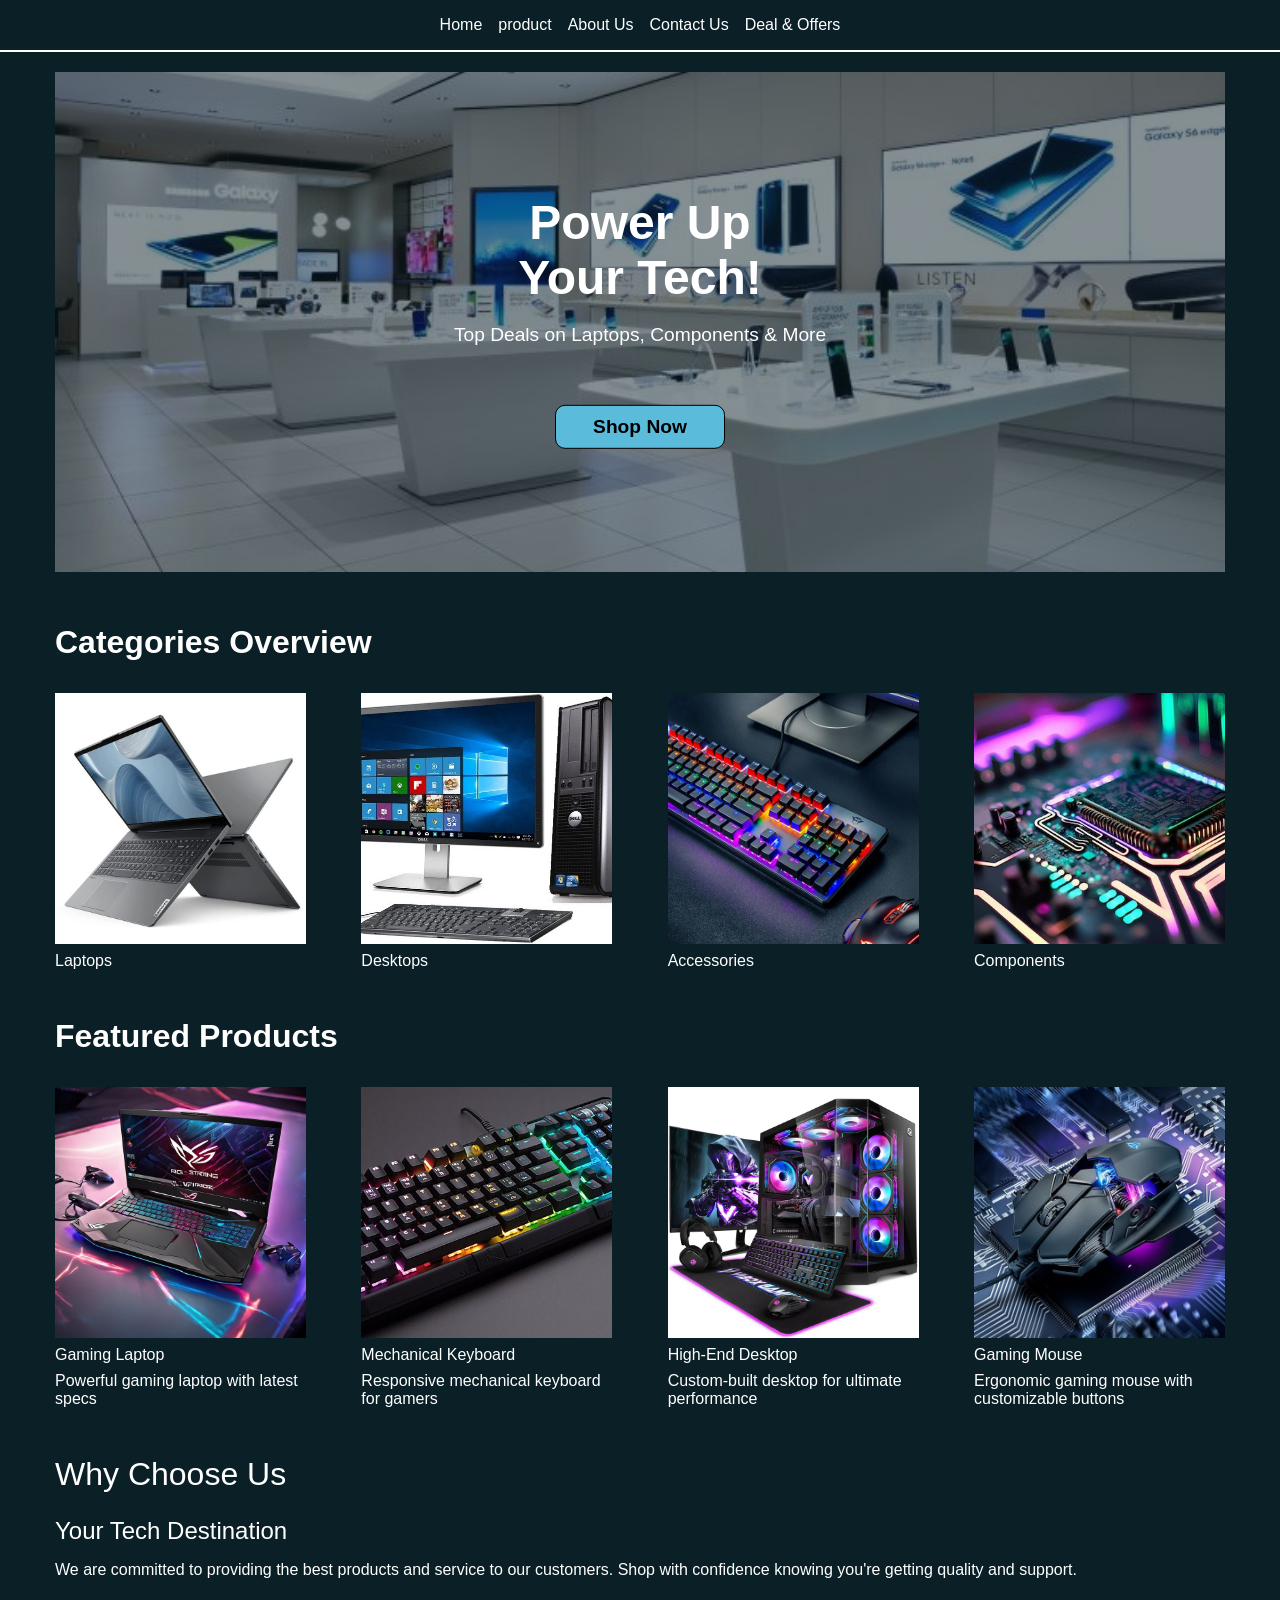
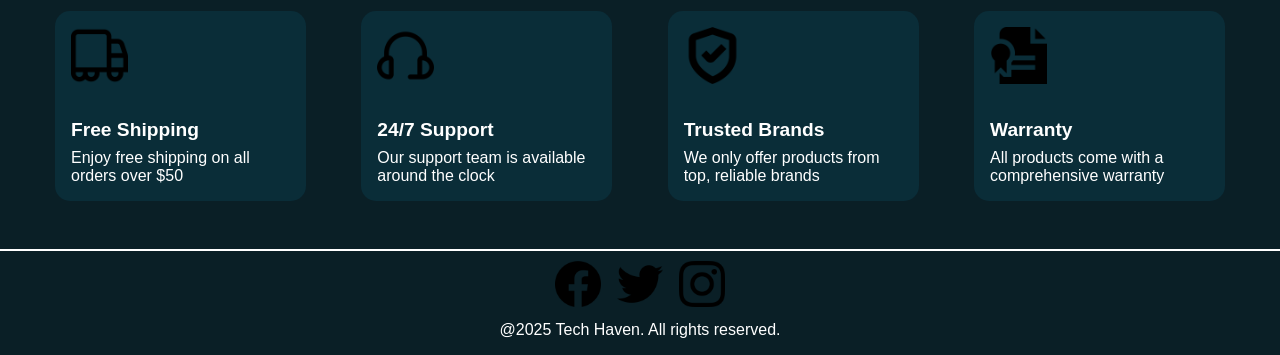
==== index.html @ 1960f38f "feat:hompage" ====
<!DOCTYPE html>
<html lang="en">

<head>
    <meta charset="UTF-8">
    <meta name="viewport" content="width=device-width, initial-scale=1.0">
    <title>Document</title>
    <link rel="stylesheet" href="css/home.css">
</head>

<body>

    <!-- navbar -->
    <nav class="navbar">
        <ul>
            <li><a href="index.html">Home</a></li>
            <li><a href="about_us.html">product</a></li>
            <li><a href="contact_us.html">About Us</a></li>
            <li><a href="login.html">Contact Us</a></li>
            <li><a href="register.html">Deal & Offers</a></li>
        </ul>
    </nav>
    <hr class="navbar_line">



    <!-- Hero Section -->
    <div class="Hero_section">
        <img src="/images/heroImage.jpg" alt="office">
        <div class="main-container">
            <h1 class="main-heading">Power Up <br>Your Tech!</h1>
            <p class="main-paragraph">Top Deals on Laptops, Components & More</p>
            <button type="button" class="hero-button">Shop Now</button>
        </div>
    </div>

    <!-- Categories Overview -->
    <div class="categories_container">
        <h1 class="categories_heading">Categories Overview</h1>
        <div class="categories">
            <div class="categories_box">
                <a href="">
                    <img class="categories_img" src="/images/categories/laptop.jpg" alt="">
                    <p>Laptops</p>
                </a>
            </div>
            <div class="categories_box">
                <a href="">
                    <img class="categories_img" src="/images/categories/desktop.jpg" alt="">
                    <p>Desktops</p>
                </a>
            </div>
            <div class="categories_box">
                <a href="">
                    <img class="categories_img" src="/images/categories/accessories.jpg" alt="">
                    <p>Accessories</p>
                </a>
            </div>
            <div class="categories_box">
                <a href="">
                    <img class="categories_img" src="/images/categories/components.jpg" alt="">
                    <p>Components</p>
                </a>
            </div>
        </div>
    </div>


    <!-- Featured Products -->
    <!-- Css same as Categories -->
    <div class="categories_container">
        <h1 class="categories_heading">Featured Products</h1>
        <div class="categories">
            <div class="categories_box">
                <a href="">
                    <img class="categories_img" src="/images/featured/gaming_laptop.jpg" alt="">
                    <p>Gaming Laptop</p>
                    <p class="featured_text">Powerful gaming laptop with latest specs</p>
                </a>
            </div>
            <div class="categories_box">
                <a href="">
                    <img class="categories_img" src="/images/featured/keyboard.jpg" alt="">
                    <p>Mechanical Keyboard</p>
                    <p class="featured_text">Responsive mechanical keyboard for gamers</p>
                </a>
            </div>
            <div class="categories_box">
                <a href="">
                    <img class="categories_img" src="/images/featured/desktop.jpg" alt="">
                    <p>High-End Desktop</p>
                    <p class="featured_text">Custom-built desktop for ultimate performance</p>
                </a>
            </div>
            <div class="categories_box">
                <a href="">
                    <img class="categories_img" src="/images/featured/mouse.jpg" alt="">
                    <p>Gaming Mouse</p>
                    <p class="featured_text">Ergonomic gaming mouse with customizable buttons</p>
                </a>
            </div>
        </div>
    </div>


    <!-- why choose us -->
    <div class="us">
        <p class="us_heading">Why Choose Us</p>
        <p class="us_subheading">Your Tech Destination</p>
        <p class="us_text">We are committed to providing the best products and service to our customers. Shop with
            confidence knowing you're getting quality and support.</p>


        <div class="cards">
            <div class="card">
                <img class="card_img" src="images/services/freeShipping.png" alt="">
                <p class="card_heading">Free Shipping</p>
                <p class="card_text">Enjoy free shipping on all orders over $50</p>
            </div>
            <div class="card">
                <img class="card_img" src="images/services/247.png" alt="">
                <p class="card_heading">24/7 Support</p>
                <p class="card_text">Our support team is available around the clock</p>
            </div>
            <div class="card">
                <img class="card_img" src="images/services/trusted.png" alt="">
                <p class="card_heading">Trusted Brands</p>
                <p class="card_text">We only offer products from top, reliable brands</p>
            </div>
            <div class="card">
                <img class="card_img" src="images/services/warrenty.png" alt="">
                <p class="card_heading">Warranty</p>
                <p class="card_text">All products come with a comprehensive warranty</p>
            </div>
        </div>
    </div>






    <!-- footer -->
    <hr class="navbar_line 2">
    <footer>
        <div class="social-media">
            <a href="https://www.facebook.com/" target="_blank"> <img src="/images/facebook.png" width="46px"
                    height="46px"></a>
            <a href="https://twitter.com/" target="_blank"> <img src="/images/twiter.png" width="46px"
                    height="46px"></a>
            <a href="https://www.instagram.com/" target="_blank"> <img src="/images/instargram.png" width="46px"
                    height="46px"> </a>
        </div>

        <div class="footer-text">
            @2025 Tech Haven. All rights reserved.
        </div>
    </footer>
</body>

</html>
---- css/home.css ----
body {
    background-color: #0A1F26;
    margin: 0;
    font-family: 'Poppins', sans-serif;
}

/* Navigation Bar */
nav {
    display: flex;
    justify-content: center;
    align-items: center;
    flex-wrap: wrap;
    padding: 1rem 0;
}

nav ul {
    display: flex;
    flex-wrap: wrap;
    list-style: none;
    gap: 1rem;
    padding-left: 0;
    margin: 0;
}

nav ul li a {
    text-decoration: none;
    color: white;
    font-size: 1rem;
    transition: color 0.2s;
}

nav ul li a:hover {
    color: red;
}

.navbar_line {
    background-color: white;
    height: 2px;
    border: none;
    width: 100%;
    margin: 0;
}

/* Footer */
.social-media {
    display: flex;
    justify-content: center;
    gap: 1rem;
    padding: 10px;
}

.footer-text {
    text-align: center;
    color: white;
    font-size: 1rem;
    padding-bottom: 1rem;
}

/* Hero Section */
.Hero_section {
    position: relative;
    display: flex;
    justify-content: center;
    align-items: center;
    padding: 20px 0;
    width: 100%;
    min-height: 300px;
}

.Hero_section img {
    width: 100%;
    max-width: 1170px;
    height: auto;
    max-height: 500px;
    object-fit: cover;
    opacity: 0.5;
}

.main-container {
    position: absolute;
    z-index: 1;
    text-align: center;
    color: white;
    padding: 20px;
    border-radius: 10px;
    width: 90%;
    left: 50%;
    top: 50%;
    transform: translate(-50%, -50%);
}

.main-container .main-heading {
    font-size: 3rem;
    margin: 0;
}

.main-container .main-paragraph {
    font-size: 1.2rem;
}

.main-container .hero-button {
    font-size: 1.2rem;
    font-weight: 700;
    width: 170px;
    height: 44px;
    border-radius: 10px;
    border: 1px solid black;
    background-color: #5ABBDB;
    margin: 40px 0 0 0;
    cursor: pointer;
    transition: background 0.2s;
}

.main-container .hero-button:active {
    background-color: #214d5c;
}

/* Categories & Featured Products */
.categories_container {
    max-width: 1170px;
    width: 95%;
    margin: 2rem auto;
}

.categories_heading {
    color: white;
    text-align: left;
    font-size: 2rem;
    margin-bottom: 2rem;
}

.categories {
    display: flex;
    justify-content: space-between;
    gap: 1rem;
    flex-wrap: wrap;
}

.categories_box {
    display: flex;
    flex-direction: column;
    flex: 1 1 200px;
    min-width: 150px;
    max-width: 251px;
    margin-bottom: 1rem;
}

.categories_box a {
    text-decoration: none;
    color: white;
    font-size: 1rem;
    width: 100%;
    display: flex;
    flex-direction: column;
    
}

.categories_img {
    width: 100%;
    height: auto;
    aspect-ratio: 1/1;
    object-fit: cover;
    transition: border 0.2s, opacity 0.2s;
}

.categories_box a p:hover {
    color: red;
}

.categories a img:hover {
    border-bottom: 3px solid red;
    opacity: 0.5;
}

.categories p, .featured_text {
    text-align: left;
    color: white;
    font-size: 1rem;
    margin: 0.5rem 0 0 0;
}

.featured_text {
    color: rgb(180, 176, 176);
    font-size: 1rem;
    text-align: left;
}

/* Why Choose Us */
.us {
    max-width: 1170px;
    width: 95%;
    margin: 2rem auto;
}

.us_heading {
    text-align: left;
    color: white;
    font-size: 2rem;
    margin-bottom: 0.5rem;
}

.us_subheading {
    text-align: left;
    color: white;
    font-size: 1.5rem;
    margin-bottom: 0.5rem;
}

.us_text {
    text-align: left;
    color: white;
    font-size: 1rem;
    margin-bottom: 2rem;
}

.cards {
    display: flex;
    justify-content: space-between;
    gap: 1rem;
    flex-wrap: wrap;
}

.card {
    background: #0D648033;
    border-radius: 15px;
    padding: 1rem;
    width: 100%;
    max-width: 251px;
    min-width: 150px;
    box-sizing: border-box;
    margin-bottom: 1rem;
    display: flex;
    flex-direction: column;
    align-items: flex-start;
}

.card_img {
    width: 57px;
    height: 57px;
    margin-bottom: 1rem;
}

.card_heading {
    color: white;
    font-size: 1.2rem;
    font-weight: 700;
    margin-bottom: 0.5rem;
}

.card_text {
    color: white;
    font-size: 1rem;
    font-weight: 400;
    margin: 0;
}

/* Responsive Breakpoints */
@media (max-width: 1200px) {
    .categories_container, .us {
        max-width: 1000px;
    }
    .Hero_section img {
        max-width: 1000px;
    }
}

@media (max-width: 992px) {
    .categories_container, .us {
        max-width: 800px;
    }
    .Hero_section img {
        max-width: 800px;
    }
    .main-container .main-heading {
        font-size: 2.5rem;
    }
}

@media (max-width: 768px) {
    nav {
        flex-direction: column;
        align-items: flex-start;
        padding: 1rem;
    }
    nav ul {
        flex-direction: column;
        width: 100%;
        gap: 0.5rem;
    }
    .Hero_section img {
        max-width: 100vw;
        min-height: 200px;
        border-radius: 0;
    }
    .main-container {
        padding: 10px;
        width: 95%;
    }
    .categories, .cards {
        flex-direction: column;
        gap: 1rem;
        align-items: center;
    }
    .categories_box, .card {
        max-width: 400px;
        width: 100%;
    }
    .categories_heading, .us_heading, .us_subheading {
        font-size: 1.5rem;
    }
}

@media (max-width: 480px) {
    .Hero_section {
        padding: 10px 0;
        min-height: 150px;
    }
    .main-container .main-heading {
        font-size: 1.3rem;
    }
    .main-container .main-paragraph {
        font-size: 1rem;
    }
    .main-container .hero-button {
        font-size: 1rem;
        width: 120px;
        height: 36px;
        margin: 20px 0 0 0;
    }
    .categories_box, .card {
        max-width: 95vw;
        min-width: 0;
    }
    .categories_heading, .us_heading, .us_subheading {
        font-size: 1.2rem;
    }
    .footer-text {
        font-size: 0.9rem;
    }
}
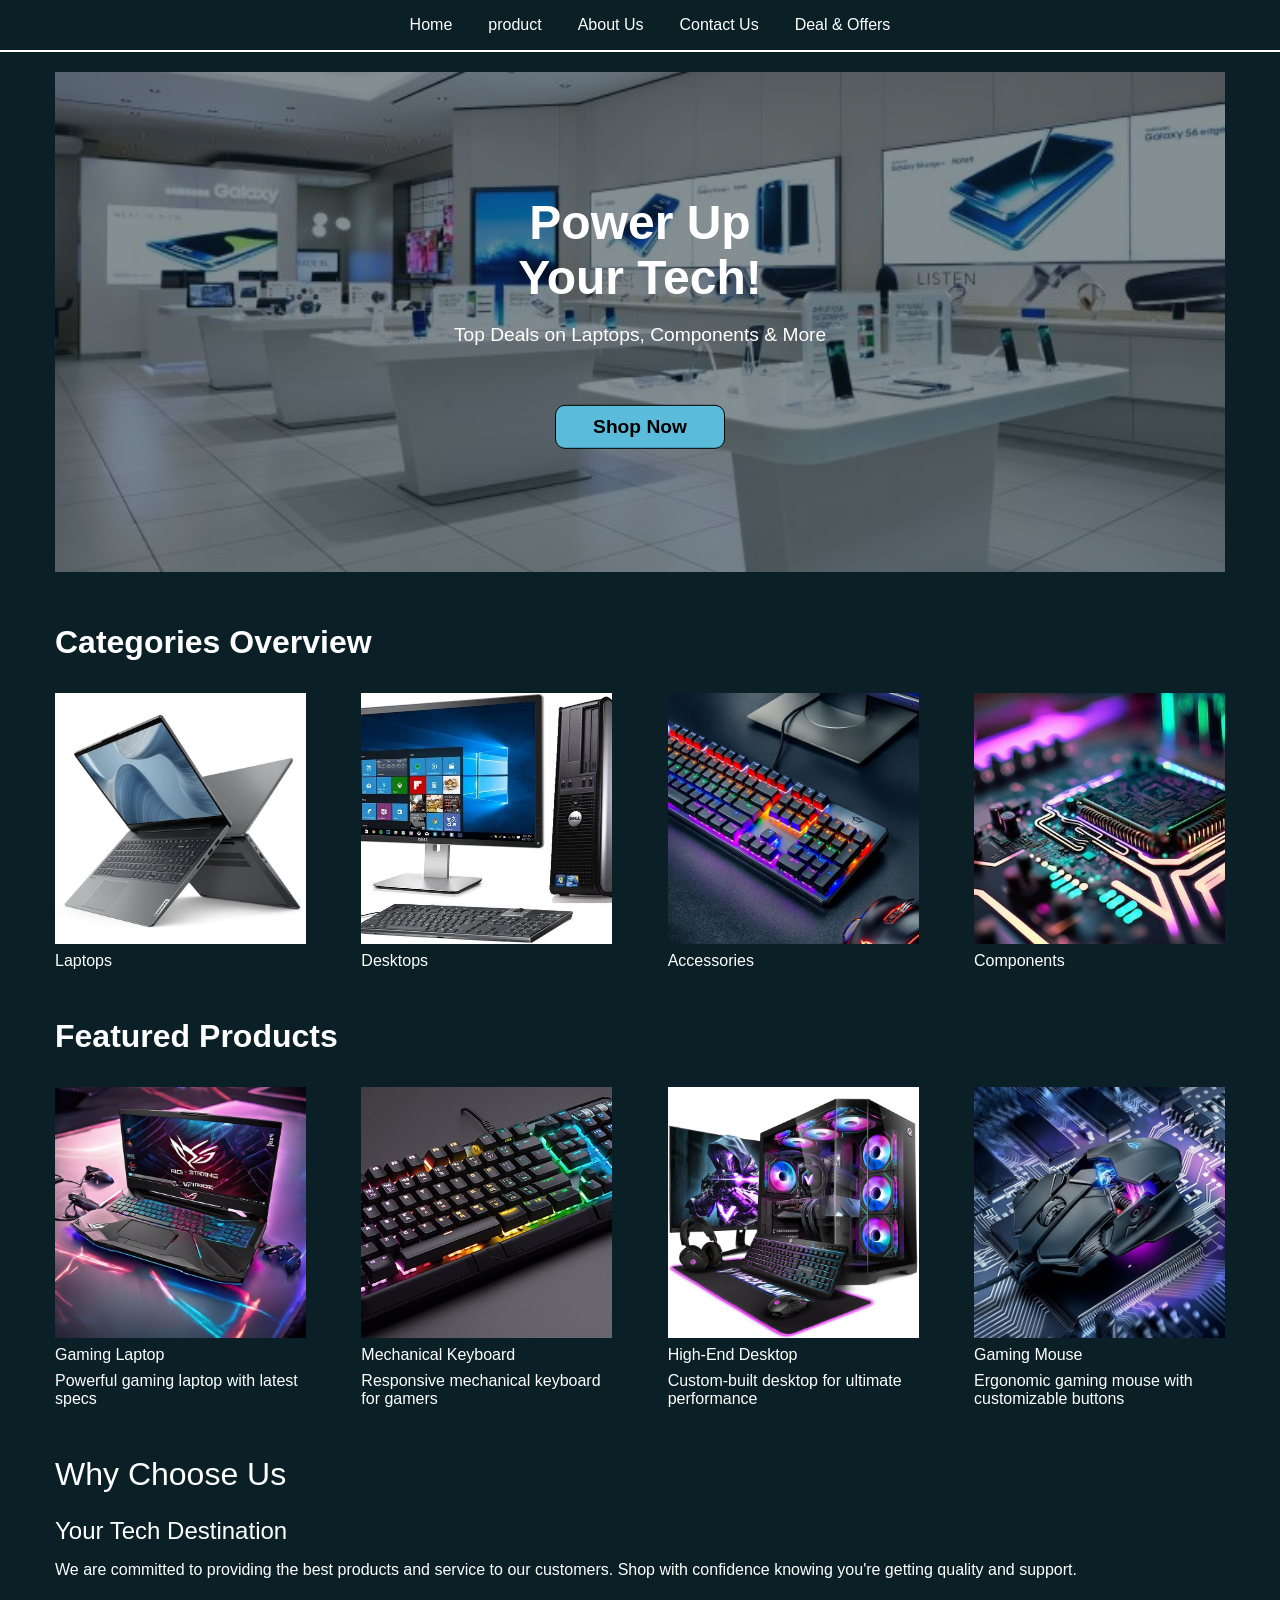
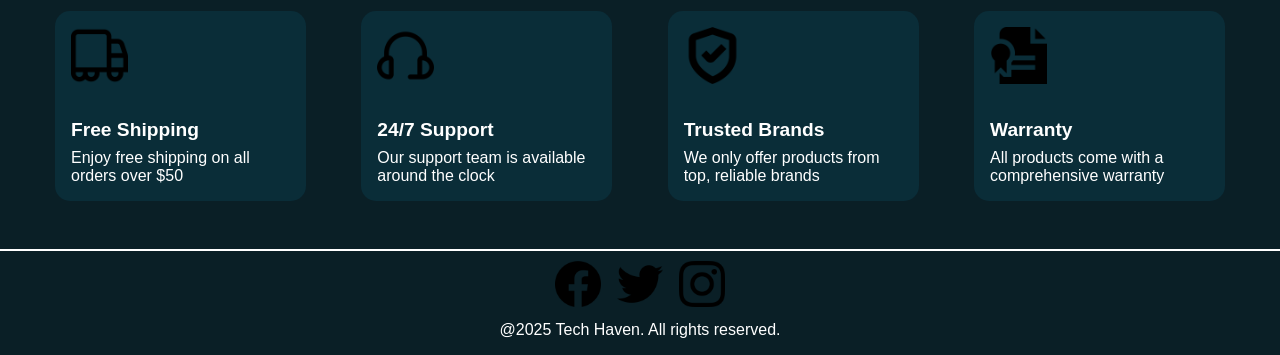
==== commit 753333f1: "fix: fixed navigation" ====
--- a/index.html
+++ b/index.html
@@ -14,10 +14,10 @@
     <nav class="navbar">
         <ul>
             <li><a href="index.html">Home</a></li>
-            <li><a href="about_us.html">product</a></li>
-            <li><a href="contact_us.html">About Us</a></li>
-            <li><a href="login.html">Contact Us</a></li>
-            <li><a href="register.html">Deal & Offers</a></li>
+            <li><a href="product.html">product</a></li>
+            <li><a href="about_us.html">About Us</a></li>
+            <li><a href="index.php">Contact Us</a></li>
+            <li><a href="deals_and_offers.html">Deal & Offers</a></li>
         </ul>
     </nav>
     <hr class="navbar_line">
--- a/css/home.css
+++ b/css/home.css
@@ -5,12 +5,45 @@
 }
 
 /* Navigation Bar */
+
 nav {
     display: flex;
-    justify-content: center;
+    justify-content: space-around;
+    align-items: center
+}
+
+nav ul {
+    display: flex;
+    list-style: none;
+    align-items: center;
+}
+
+nav ul li {
+    margin-left: 20px;
+}
+
+nav ul li a {
+    text-decoration: none;
+    color: white;
+}
+
+nav ul li a:hover {
+    color: red;
+}
+
+.navbar_line {
+    background-color: white;
+    height: 2px;
+    margin: 0;
+    border: none;
+    width: 100%;
+}
+
+nav {
+    display: flex;
+    justify-content: space-around;
     align-items: center;
     flex-wrap: wrap;
-    padding: 1rem 0;
 }
 
 nav ul {
@@ -19,26 +52,28 @@
     list-style: none;
     gap: 1rem;
     padding-left: 0;
-    margin: 0;
 }
 
 nav ul li a {
     text-decoration: none;
     color: white;
     font-size: 1rem;
-    transition: color 0.2s;
-}
-
-nav ul li a:hover {
-    color: red;
-}
-
-.navbar_line {
-    background-color: white;
-    height: 2px;
-    border: none;
-    width: 100%;
-    margin: 0;
+}
+
+@media screen and (max-width: 768px) {
+    nav {
+        flex-direction: column;
+        align-items: flex-start;
+    }
+
+    nav ul {
+        flex-direction: column;
+        width: 100%;
+    }
+
+    nav ul li {
+        margin: 0.5rem 0;
+    }
 }
 
 /* Footer */
@@ -152,7 +187,7 @@
     width: 100%;
     display: flex;
     flex-direction: column;
-    
+
 }
 
 .categories_img {
@@ -172,7 +207,8 @@
     opacity: 0.5;
 }
 
-.categories p, .featured_text {
+.categories p,
+.featured_text {
     text-align: left;
     color: white;
     font-size: 1rem;
@@ -256,21 +292,28 @@
 
 /* Responsive Breakpoints */
 @media (max-width: 1200px) {
-    .categories_container, .us {
+
+    .categories_container,
+    .us {
         max-width: 1000px;
     }
+
     .Hero_section img {
         max-width: 1000px;
     }
 }
 
 @media (max-width: 992px) {
-    .categories_container, .us {
+
+    .categories_container,
+    .us {
         max-width: 800px;
     }
+
     .Hero_section img {
         max-width: 800px;
     }
+
     .main-container .main-heading {
         font-size: 2.5rem;
     }
@@ -282,30 +325,40 @@
         align-items: flex-start;
         padding: 1rem;
     }
+
     nav ul {
         flex-direction: column;
         width: 100%;
         gap: 0.5rem;
     }
+
     .Hero_section img {
         max-width: 100vw;
         min-height: 200px;
         border-radius: 0;
     }
+
     .main-container {
         padding: 10px;
         width: 95%;
     }
-    .categories, .cards {
+
+    .categories,
+    .cards {
         flex-direction: column;
         gap: 1rem;
         align-items: center;
     }
-    .categories_box, .card {
+
+    .categories_box,
+    .card {
         max-width: 400px;
         width: 100%;
     }
-    .categories_heading, .us_heading, .us_subheading {
+
+    .categories_heading,
+    .us_heading,
+    .us_subheading {
         font-size: 1.5rem;
     }
 }
@@ -315,26 +368,35 @@
         padding: 10px 0;
         min-height: 150px;
     }
+
     .main-container .main-heading {
         font-size: 1.3rem;
     }
+
     .main-container .main-paragraph {
         font-size: 1rem;
     }
+
     .main-container .hero-button {
         font-size: 1rem;
         width: 120px;
         height: 36px;
         margin: 20px 0 0 0;
     }
-    .categories_box, .card {
+
+    .categories_box,
+    .card {
         max-width: 95vw;
         min-width: 0;
     }
-    .categories_heading, .us_heading, .us_subheading {
+
+    .categories_heading,
+    .us_heading,
+    .us_subheading {
         font-size: 1.2rem;
     }
+
     .footer-text {
         font-size: 0.9rem;
     }
-}
+}
